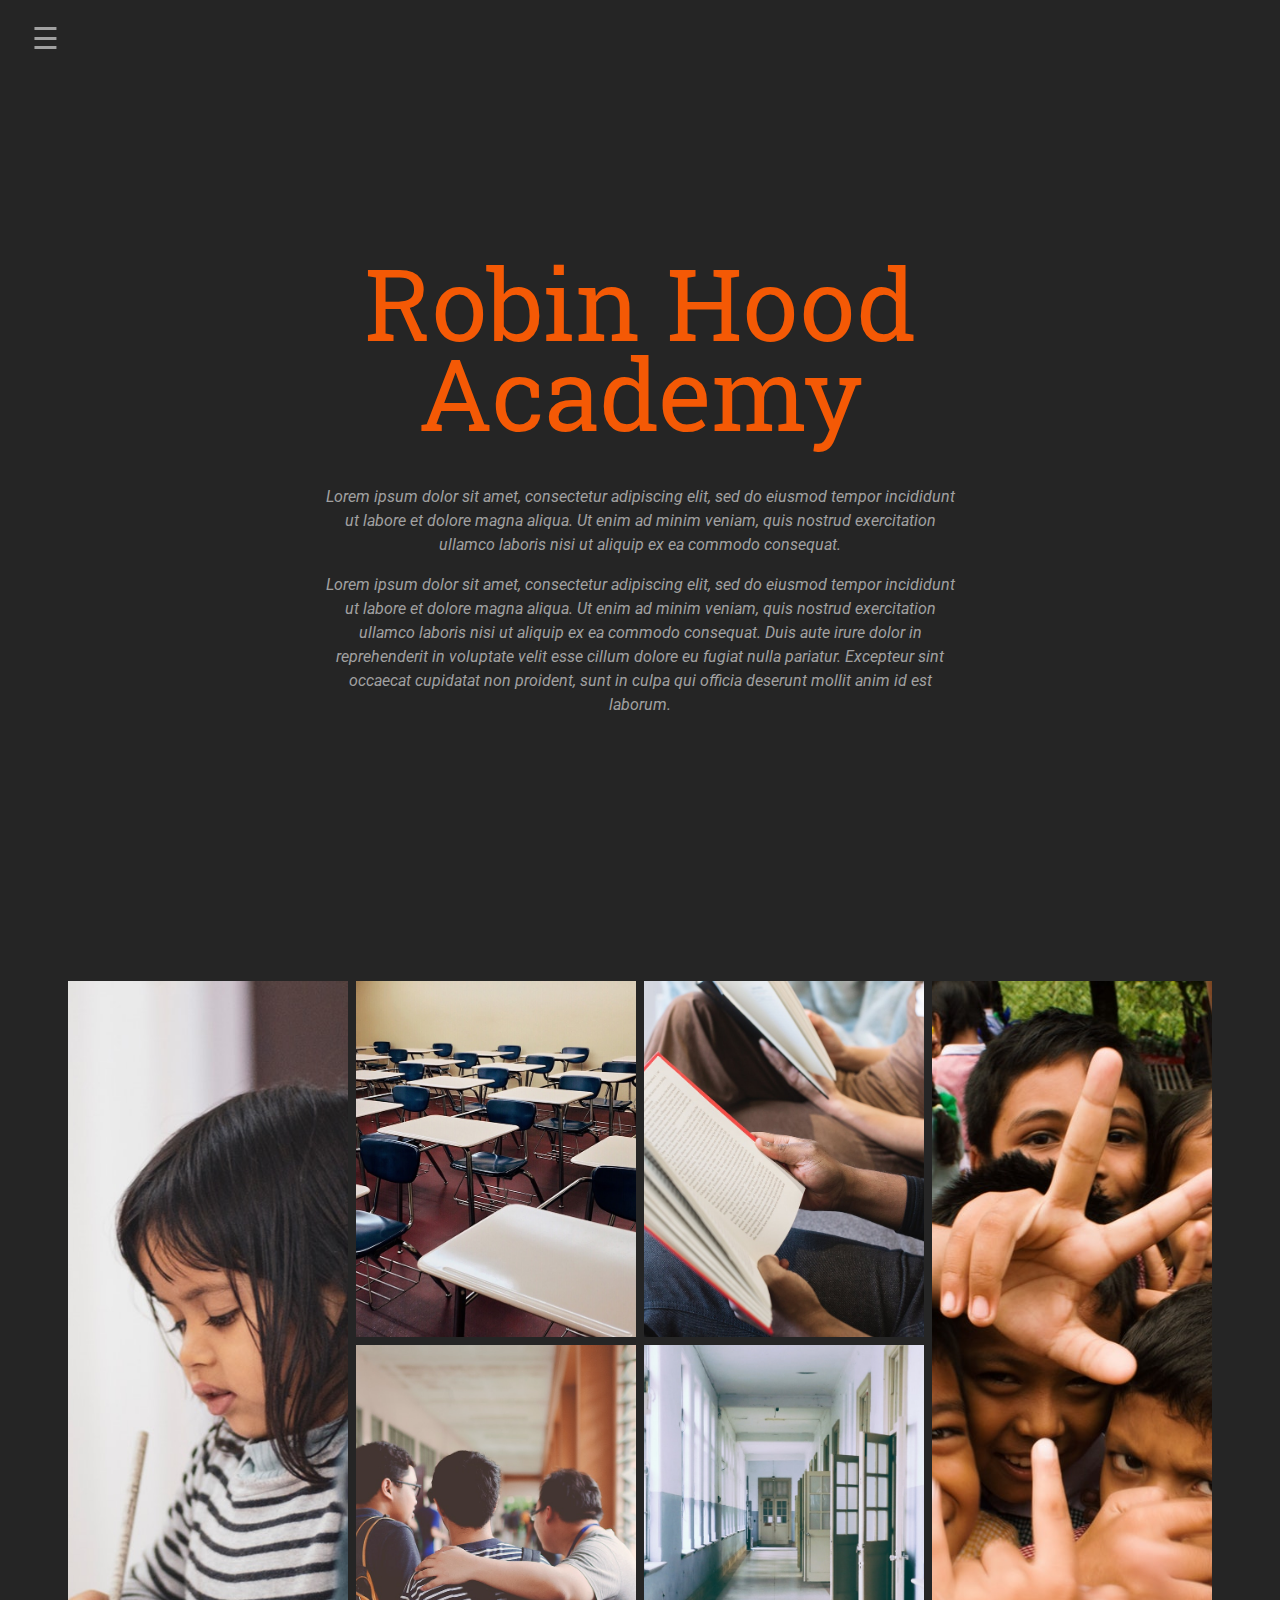
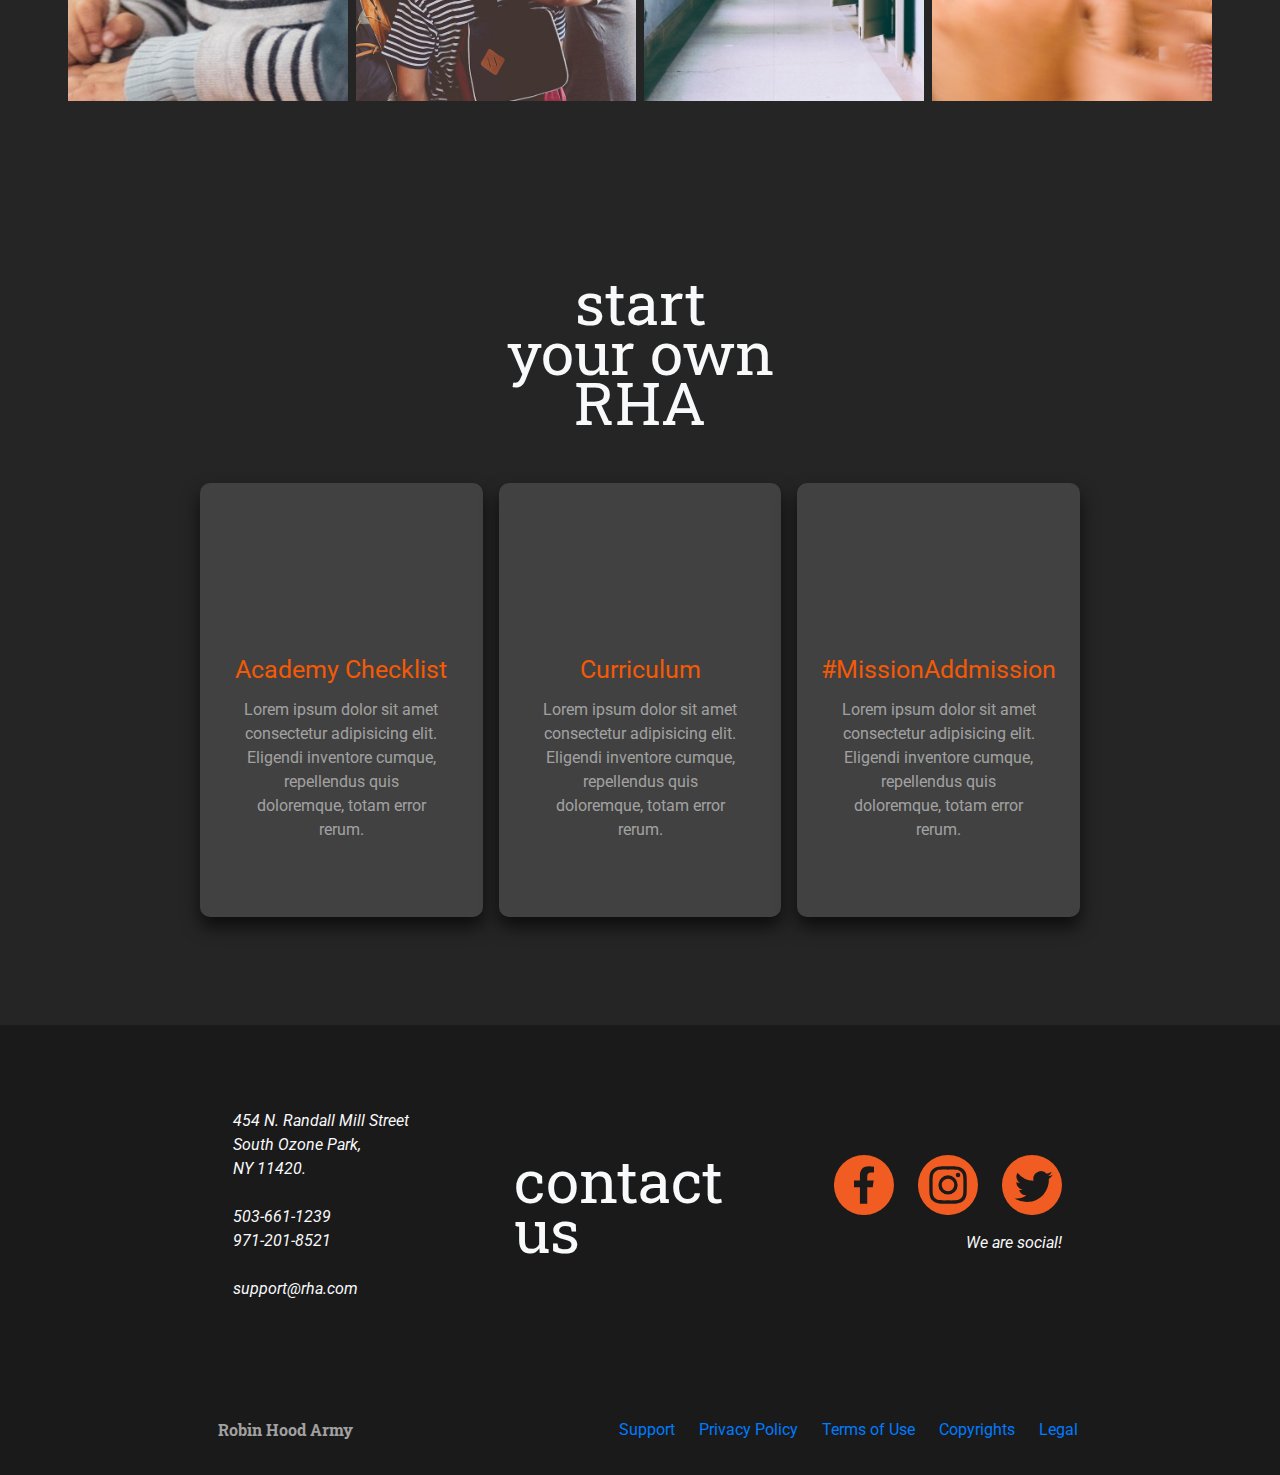
==== academy.html @ 15f53440 "Add files via upload" ====
<!doctype html>
<html>
<head>
	<meta charset="utf-8">
	<meta http-equiv="X-UA-Compatible" content="IE=edge">
	<meta name="viewport" content="width=device-width, initial-scale=1.0">
	<title>Academy</title>

		
	<!----------------FONTS----------------------->
	<link rel="stylesheet" href="https://kit-free.fontawesome.com/releases/latest/css/free.min.css" media="all">
	<link href="https://fonts.googleapis.com/css?family=Roboto|Roboto+Slab&display=swap" rel="stylesheet">
	<!-- <link href="https://fonts.googleapis.com/css?family=Lato&display=swap" rel="stylesheet"> -->
	<link href="https://fonts.googleapis.com/icon?family=Material+Icons" rel="stylesheet">

	<!----------------STYLESHEETS----------------------->
	<link href="css/bootstrap-4.0.0.css" rel="stylesheet" type="text/css">
	<link rel="stylesheet" type="text/css" href="semantic/dist/semantic.min.css">
	<link rel="stylesheet" href="css/masterstyle.css" type="text/css">
	<!-- <link rel="stylesheet" href="css/index-responsive.css" type="text/css"> -->
	
</head>

<body>
	
	

	<!-- ----------------NAV----------------------- -->
	<div id="mySidenav" class="sidenav">
		<a href="javascript:void(0)" class="closebtn" onclick="closeNav()">
			<i class="material-icons">arrow_back_ios</i>
		</a>
		<a href="#">Home</a>
		<a href="#">Academy</a>
		<a href="#">Robin Speaks</a>
		<a href="#">Contact</a>
		<a href="#">Join Us</a>
	</div>

	<nav id="main" class="sticky-top">
		<span style="font-size:30px;cursor:pointer" class="ml-3" onclick="openNav()">
			&#9776;
		</span>
	</nav>
	
	
	<!-- ----------------ACADEMY----------------------- -->
	<div class="container-fluid wrap-70 vh-100 academy-1200">
		<div class="row h-40 align-items-end justify-content-center">
			<div class="col roboto-slab fsize-100 tcolor-orange text-center">
				Robin Hood<br>Academy
			</div>
		</div>
		<div class="row justify-content-center mt-5">
			<div class="col-9 font-italic text-center">
				Lorem ipsum dolor sit amet, consectetur adipiscing elit, sed do eiusmod tempor incididunt ut 
				labore et dolore magna aliqua. Ut enim ad minim veniam, quis nostrud exercitation ullamco 
				laboris nisi ut aliquip ex ea commodo consequat.
			</div>
		</div>
		<div class="row justify-content-center">
			<div class="col-9 font-italic text-center mt-3">
				Lorem ipsum dolor sit amet, consectetur adipiscing elit, sed do eiusmod tempor incididunt ut 
				labore et dolore magna aliqua. Ut enim ad minim veniam, quis nostrud exercitation ullamco 
				laboris nisi ut aliquip ex ea commodo consequat. Duis aute irure dolor in reprehenderit in 
				voluptate velit esse cillum dolore eu fugiat nulla pariatur. Excepteur sint occaecat cupidatat 
				non proident, sunt in culpa qui officia deserunt mollit anim id est laborum.
			</div>
		</div>
	</div>

	<!-- ----------------ACADEMY-768----------------------- -->
	<div class="container-fluid wrap-90 mt-100 academy-768">
		<div class="row align-items-end justify-content-left">
			<div class="col roboto-slab fsize-60 tcolor-orange text-left">
				Robin Hood<br>Academy
			</div>
		</div>
		<div class="row  mt-4">
			<div class="col-11  ">
				Lorem ipsum dolor sit amet, consectetur adipiscing elit, sed do eiusmod tempor incididunt ut 
				labore et dolore magna aliqua. Ut enim ad minim veniam, quis nostrud exercitation ullamco 
				laboris nisi ut aliquip ex ea commodo consequat.
			</div>
		</div>
		<div class="row  mt-3">
			<div class="col-11 ">
				Lorem ipsum dolor sit amet, consectetur adipiscing elit, sed do eiusmod tempor incididunt ut 
				labore et dolore magna aliqua. Ut enim ad minim veniam, quis nostrud exercitation ullamco 
				laboris nisi ut aliquip ex ea commodo consequat. Duis aute irure dolor in reprehenderit in 
				voluptate velit esse cillum dolore eu fugiat nulla pariatur. Excepteur sint occaecat cupidatat 
				non proident, sunt in culpa qui officia deserunt mollit anim id est laborum.
			</div>
		</div>
	</div>


	<!-- ----------------ACADEMY-GALLERY----------------------- -->
	<div class="container-fluid wrap-90 vh-100 acad-gal-1200">
		<div class="row h-80 align-items-center justify content-center">

			<div class="col  m-1 h-100 bg-acad-1"></div>
			<div class="col  m-1 h-100">
				<div class="row h-50 pb-1">
					<div class="col h-100  bg-acad-2"></div>
				</div>
				<div class="row h-50 pt-1">
					<div class="col h-100  bg-acad-3"></div>
				</div>
			</div>
			<div class="col  m-1 h-100">
				<div class="row h-50 pb-1">
					<div class="col h-100  bg-acad-4"></div>
				</div>
				<div class="row h-50 pt-1">
					<div class="col h-100  bg-acad-5"></div>
				</div>
			</div>
			<div class="col  m-1 h-100 bg-acad-6"></div>
			
		</div>
	</div>
	<!-- ----------------ACADEMY-GALLERY-768----------------------- -->
	<div class="container-fluid acad-gal-768 wrap-90 mt-100 ">
		<div class="row " style="height: 250px;">
			<div class="col h-100 bg-acad-1 "></div>
		</div>
		<div class="row mt-2" style="height: 250px;">
			<div class="col h-100 bg-acad-2 "></div>
		</div>
		<div class="row mt-2" style="height: 250px;">
			<div class="col h-100 bg-acad-3 "></div>
		</div>
		<div class="row mt-2" style="height: 250px;">
			<div class="col h-100 bg-acad-4 "></div>
		</div>
		<div class="row mt-2" style="height: 250px;">
			<div class="col h-100 bg-acad-5 "></div>
		</div>
	</div>

	<!-- -------------------STARTRHA--------------------------------- -->
	<div class="container-fluid wrap-70 startrha-1200">
		<div class="row align-items-center ">
			<div class="col roboto-slab text-light fsize-60-h-50 text-center">
				start<br>your own<br>RHA
			</div>
		</div>
		<div class="row  vh-50 mt-5 justify-content-center">
			<div class="col  m-2 card-dark">
				<div class="row h-40 align-items-center justify-content-center">
					<i class="fas fa-tasks tcolor-orange fa-4x"></i>
				</div>
				<div class="row justify-content-center tcolor-orange fsize-25">
					Academy Checklist
				</div>
				<div class="row mt-3 justify-content-center">
					<div class="col-10 text-center">
						Lorem ipsum dolor sit amet consectetur adipisicing elit. Eligendi inventore cumque, repellendus quis doloremque, totam error rerum.
					</div>
				</div>
			</div>
			<div class="col  m-2 card-dark">
				<div class="row h-40 align-items-center justify-content-center">
					<i class="fas fa-clipboard tcolor-orange fa-4x"></i>
				</div>
				<div class="row justify-content-center tcolor-orange fsize-25">
					Curriculum
				</div>
				<div class="row mt-3  justify-content-center">
					<div class="col-10  text-center">
						Lorem ipsum dolor sit amet consectetur adipisicing elit. Eligendi inventore cumque, repellendus quis doloremque, totam error rerum.
					</div>
				</div>
			</div>
			<div class="col  m-2 card-dark">
				<div class="row h-40 align-items-center justify-content-center">
					<i class="fas fa-fist-raised tcolor-orange fa-4x"></i>
				</div>
				<div class="row justify-content-center tcolor-orange fsize-25">
					#MissionAddmission
				</div>
				<div class="row mt-3  justify-content-center">
					<div class="col-10  text-center">
						Lorem ipsum dolor sit amet consectetur adipisicing elit. Eligendi inventore cumque, repellendus quis doloremque, totam error rerum.
					</div>
				</div>
			</div>
		</div>
	</div>

	<!-- -------------------STARTRHA--------------------------------- -->
	<div class="container-fluid wrap-90 startrha-768 mt-100">
		<div class="row align-items-center ">
			<div class="col roboto-slab text-light fsize-60 text-left">
				start your own RHA
			</div>
		</div>
		<div class="row  mt-5 justify-content-left">
			<div class="col p-3 m-2 card-dark">
				<div class="row  align-items-center justify-content-center">
					<i class="fas fa-tasks tcolor-orange fa-4x"></i>
				</div>
				<div class="row mt-3 justify-content-center tcolor-orange fsize-25">
					Academy Checklist
				</div>
				<div class="row mt-2 justify-content-center">
					<div class="col-10 text-center">
						Lorem ipsum dolor sit amet consectetur adipisicing elit. Eligendi inventore cumque, repellendus quis doloremque, totam error rerum.
					</div>
				</div>
			</div>
		</div>
		<div class="row  justify-content-left">
			<div class="col p-3 m-2 card-dark">
				<div class="row  align-items-center justify-content-center">
					<i class="fas fa-clipboard tcolor-orange fa-4x"></i>
				</div>
				<div class="row mt-3 justify-content-center tcolor-orange fsize-25">
					Curriculum
				</div>
				<div class="row mt-2  justify-content-center">
					<div class="col-10  text-center">
						Lorem ipsum dolor sit amet consectetur adipisicing elit. Eligendi inventore cumque, repellendus quis doloremque, totam error rerum.
					</div>
				</div>
			</div>
		</div>
		<div class="row  justify-content-left">
			<div class="col p-3 m-2 card-dark">
				<div class="row align-items-center justify-content-center">
					<i class="fas fa-fist-raised tcolor-orange fa-4x"></i>
				</div>
				<div class="row mt-3 justify-content-center tcolor-orange fsize-25">
					#MissionAddmission
				</div>
				<div class="row mt-2  justify-content-center">
					<div class="col-10  text-center">
						Lorem ipsum dolor sit amet consectetur adipisicing elit. Eligendi inventore cumque, repellendus quis doloremque, totam error rerum.
					</div>
				</div>
			</div>
		</div>
	</div>



	<!-- ----------------CONTACT-US----------------------- -->
	<div class="container-fluid  vh-40 bg-darker mt-100 contact-1200">
		<div class="row h-100 align-items-center justify-content-center wrap-90 pr-0">

			<div class="col-3 ">

				<div class="row align-items-center">
					<div class="">
						<i class="fas fa-home fa-2x tcolor-orange"></i>
					</div>
					<div class="col font-italic text-light">
						454 N. Randall Mill Street<br>
						South Ozone Park,<br>
						NY 11420.
					</div>
				</div>
				<div class="row mt-4 mb-4 align-items-center">
					<div class="">
						<i class="fas fa-phone fa-2x tcolor-orange"></i>
					</div>
					<div class="col font-italic text-light">
						503-661-1239<br>
						971-201-8521
					</div>
				</div>
				<div class="row align-items-center">
					<div class="">
						<i class="fas fa-envelope fa-2x tcolor-orange"></i>
					</div>
					<div class="col font-italic text-light">
						support@rha.com
					</div>
				</div>

			</div>

			<div class="col-3 roboto-slab text-light fsize-60-h-50">
				contact<br>us
			</div>

			<div class="col-3 text-right text-light mr-0">
				<div class="row justify-content-end">
					<a href="">
						<img src="images/facebook-f-brands-circle.svg" height="60px" alt="">
					</a>
					<a href="">
						<img src="images/instagram-brands-circle.svg" class="ml-4" height="60px" alt="">
					</a>
					<a href="">
						<img src="images/twitter-brands-circle.svg" class="ml-4" height="60px" alt="">
					</a>
				</div>
				<div class="row mt-3  justify-content-end text-light font-italic">
					We are social!
				</div>
			</div>

		</div>
	</div>

	<!-- ----------------CONTACT-US-768----------------------- -->
	<div class="container-fluid  bg-darker mt-100 contact-768">
		<div class="row wrap-90 pt-5">
			<div class="col-3 roboto-slab text-light fsize-60-h-50">
				contact<br>us
			</div>
		</div>

		<div class="row mt-4 pl-3 align-items-center justify-content-center wrap-90">
			<div class="col ">
				<div class="row align-items-center">
					<div class="">
						<i class="fas fa-home fa-2x tcolor-orange"></i>
					</div>
					<div class="col font-italic text-light">
						454 N. Randall Mill Street<br>
						South Ozone Park,<br>
						NY 11420.
					</div>
				</div>
				<div class="row mt-4 mb-4 align-items-center">
					<div class="">
						<i class="fas fa-phone fa-2x tcolor-orange"></i>
					</div>
					<div class="col font-italic text-light">
						503-661-1239<br>
						971-201-8521
					</div>
				</div>
				<div class="row align-items-center">
					<div class="">
						<i class="fas fa-envelope fa-2x tcolor-orange"></i>
					</div>
					<div class="col font-italic text-light">
						support@rha.com
					</div>
				</div>
			</div>
		</div>
		
		<div class="row wrap-90 mt-5 pl-2">
			<a href="">
				<img src="images/facebook-f-brands-circle.svg" height="50px" alt="">
			</a>
			<a href="">
				<img src="images/instagram-brands-circle.svg" class="ml-4" height="50px" alt="">
			</a>
			<a href="">
				<img src="images/twitter-brands-circle.svg" class="ml-4" height="50px" alt="">
			</a>
		</div>

	</div>

	<!-- ----------------FOOTER----------------------- -->
	<div class="container-fluid bg-darker vh-10 footer-1200">
		<div class="row h-100 align-items-center wrap-70">
			<div class="col roboto-slab font-weight-bold">
				Robin Hood Army
			</div>
			<div class="">
				<a href="">Support</a>
			</div>
			<div class="ml-4">
				<a href="">Privacy Policy</a>
			</div>
			<div class="ml-4">
				<a href="">Terms of Use</a>
			</div>
			<div class="ml-4">
				<a href="">Copyrights</a>
			</div>
			<div class="ml-4">
				<a href="">Legal</a>
			</div>
		</div>
	</div>

	<!-- ----------------FOOTER-768----------------------- -->
	<div class="container-fluid bg-darker footer-768 pt-5 pb-3">
		<div class=" h-100 align-items-center wrap-90">
			<div class="col roboto-slab font-weight-bold">
				Robin Hood Army
			</div>
			<div class="ml-4">
				<a href="">Support</a>
			</div>
			<div class="ml-4">
				<a href="">Privacy Policy</a>
			</div>
			<div class="ml-4">
				<a href="">Terms of Use</a>
			</div>
			<div class="ml-4">
				<a href="">Copyrights</a>
			</div>
			<div class="ml-4">
				<a href="">Legal</a>
			</div>
		</div>
	</div>

</body>

<script src="semantic/dist/semantic.min.js"></script>
<script src="js/jquery-3.2.1.min.js"></script>
<script src="js/masterscript.js"></script>
<script src="js/popper.min.js"></script>
<script src="js/bootstrap-4.0.0.js"></script>
</body>
</html>
---- css/masterstyle.css ----
/*-------------GLOBAL-----------------*/
* {
	/* font-family: 'lato', sans-serif; */
/*	font-family: 'Roboto Slab', serif;*/
	/* color: #707070; */
	color: #a1a1a1;
	line-height: 1.5em;
	font-size: 16px;
	
}
body {background: #252525 !important;}

.zindex {z-index: -1; position: absolute;}
.wrap-70 {width: 70%; margin: 0 auto;}
.wrap-90 {width: 90%; margin: 0 auto;}

.mt-200 {margin-top: 200px;}

/*----------SIZING------------------------*/
.vh-100 {height: 100vh;}
.vh-90 {height: 90vh;}
.vh-60 {height: 60vh;}
.vh-50 {height: 50vh;}
.vh-40 {height: 40vh;}
.vh-30 {height: 30vh;}
.vh-10 {height: 10vh;}

.h-30 {height: 30% !important;}
.h-33 {height: 33% !important;}
.h-40px {height: 40px !important;}
.h-50px {height: 50px !important;}
.h-40 {height: 40% !important;}
.h-60 {height: 60% !important;}
.h-80 {height: 80% !important;}
.h-100 {height: 100% !important;}
.h-60px {height: 60px;}
.h-160px {height: 160px;}

.mt-100 {margin-top: 100px;}
.mt-150 {margin-top: 150px;}
.mt-200 {margin-top: 200px;}
.mt-250 {margin-top: 250px;}

/*----------COLORS---------------*/
.tcolor-orange {color: #F45905;}
.tcolor-light {color: #E4E4E4;}

.bg-dark {background-color: rgb(35, 35, 35) !important;}
.bg-darker {background-color: rgb(26, 26, 26); transition: 0.3s; border: 0;}

.overlay {background: rgba(0, 0, 0, 0.507); transition: 0.3s;}
.overlay:hover {background: rgba(0, 0, 0, 0.062);}

.text-overlay-1,
.text-overlay-2,
.text-overlay-3,
.text-overlay-4,
.text-overlay-5,
.text-overlay-6 {transition: 0.3s;}

.card-dark {
	background: #414141;
	border-radius: 10px;
	box-shadow: 0 10px 18px rgba(0, 0, 0, 0.658);
}

/*----------FONTS---------------*/
.lheight-50 {line-height: 50px;}

.fsize-100 {font-size: 100px; line-height: 90px;}
.fsize-60-h-50 {font-size: 60px; line-height: 50px;}
.fsize-60 {font-size: 60px; line-height: 60px;}
.fsize-25 {font-size: 25px; line-height: 25px;}
.roboto-slab {font-family: 'Roboto Slab', serif;}

/*----------BUTTONS---------------*/
.theme-button {
	border: 3px #F45905 solid;
	background: none;
	color: #F45905;
	font-weight: 600;
	font-size: 20px;
	border-radius: 20px;
	padding: 5px 20px 5px 20px;
	transition: .3s;
}
.theme-button:hover {
	/* transform: scale(1.1); */
	border: 3px #F45905 solid;
	background: #F45905;
	color: #ffffff;
	border-radius: 20px 0;
}

/*----------IMAGES---------------*/
.bg-prob-img-1 {
	background-image: url(/images/Problem/1.jpg);
	background-repeat: no-repeat;
	background-position-y: center;
	background-size: cover;
}
.bg-prob-img-2 {
	background-image: url(/images/Problem/2.jpg);
	background-repeat: no-repeat;
	background-position-y: center;
	background-size: cover;
}
.bg-prob-img-3 {
	background-image: url(/images/Problem/3.jpg);
	background-repeat: no-repeat;
	background-position-y: center;
	background-size: cover;
}
.bg-prob-img-4 {
	background-image: url(/images/Problem/4.jpg);
	background-repeat: no-repeat;
	/* background-position-x: -160px; */
	background-size: cover;
}
.bg-prob-img-5 {
	background-image: url(/images/Problem/5.jpg);
	background-repeat: no-repeat;
	background-position-y: center;
	background-size: cover;
}
.bg-prob-img-6 {
	background-image: url(/images/Problem/6.jpg);
	background-repeat: no-repeat;
	background-position: top;
	background-size: cover;
}

/* ------ACADEMY_IMAGES----------------- */
.bg-acad-1 {
	background-image: url(/images/academy/1.jpg);
	background-repeat: no-repeat;
	background-position: top;
	background-size: cover;
}
.bg-acad-2 {
	background-image: url(/images/academy/2.jpg);
	background-repeat: no-repeat;
	background-position: top;
	background-size: cover;
}
.bg-acad-3 {
	background-image: url(/images/academy/3.jpg);
	background-repeat: no-repeat;
	background-position: top;
	background-size: cover;
}
.bg-acad-4 {
	background-image: url(/images/academy/4.jpg);
	background-repeat: no-repeat;
	background-position: top;
	background-size: cover;
}
.bg-acad-5 {
	background-image: url(/images/academy/5.jpg);
	background-repeat: no-repeat;
	background-position: top;
	background-size: cover;
}
.bg-acad-6 {
	background-image: url(/images/academy/6.jpg);
	background-repeat: no-repeat;
	background-position: top;
	background-size: cover;
}


.img-1 {
	height: 360px;
	width: 360px;
}

/* --------------MISC---------------- */
.pointer {cursor: pointer !important;}

/*------------NAV-----------------*/

.sidenav {
	height: 100%;
	width: 0;
	position: fixed;
	z-index: 1;
	top: 0;
	left: 0;
	background-color: #111;
	overflow-x: hidden;
	transition: 0.5s;
	padding-top: 60px;
}
  
.sidenav a {
	padding: 8px 8px 8px 32px;
	text-decoration: none;
	font-size: 20px;
	color: #818181;
	display: block;
	transition: 0.3s;
}
  
.sidenav a:hover {
	color: #f1f1f1;
}
  
.sidenav .closebtn {
	position: absolute;
	top: 0;
	right: 25px;
	font-size: 36px;
	margin-left: 50px;
}
  
#main {
	transition: margin-left .5s;
	padding: 16px;
}
  
@media screen and (max-height: 450px) {
	.sidenav {padding-top: 15px;}
	.sidenav a {font-size: 18px;}
}

/* -------------------------RESPONSIVE ---------------------*/
@media (min-width: 1200px) {
	.main-768{display: none;}
	.problem-992-768 {display: none;}
	.timeline-992-768 {display: none;}
	.idea-768 {display: none;}
	.brobin-768 {display: none;}
	.contact-768 {display: none;}
	.footer-768 {display: none;}

	.joinus-768 {display: none;}

	.startrha-768 {display: none;}
	.academy-768 {display: none;}
	.acad-gal-768 {display: none;}
	.problem-576 {display: none;}
	.brobin-576{display: none;}
}

@media (min-width: 992px) and (max-width: 1200px){
	.problem-1200 {display: none;}
	.timeline-1200 {display: none;}
	.brobin-1200 {display: block;}

	.main-768 {display: none;}
	.idea-768 {display: none;}
	.brobin-768 {display: none;}
	.contact-768 {display: none;}
	.footer-768 {display: none;}

	.joinus-768 {display: none;}
	.startrha-768 {display: none;}
	.academy-768 {display: none;}

	
	.acad-gal-768 {display: none;}
	.problem-992-768 {display: block;}
	.timeline-992-768 {display: block;}


	.problem-576 {display: none;}
	.brobin-576{display: none;}
}

@media (min-width: 768px) and (max-width: 992px){
	.main-1200 {display: none;}
	.problem-1200 {display: none;}
	.idea-1200 {display: none;}
	.timeline-1200 {display: none;}
	.brobin-1200 {display: none;}
	.contact-1200 {display: none;}
	.footer-1200 {display: none;}
	.academy-1200 {display: none;}
	.acad-gal-1200 {display: none;}


	.joinus-1200 {display: none;}

	.startrha-1200 {display: none;}

	/* .problem-992 {display: none;} */
	/* .timeline-992 {display: none;} */

	.main-768 {display: block;}
	.problem-992-768 {display: block;}
	.idea-768 {display: block;}
	.timeline-992-768 {display: block;}
	.brobin-768{display: block;}
	.contact-768 {display: block;}
	.footer-768 {display: block;}
	
	.joinus-768 {display: block;}

	.startrha-768 {display: block;}
	.academy-768 {display: block;}


	.problem-576 {display: none;}
	.brobin-576{display: none;}
	.acad-gal-768 {display: block;}
}

@media (max-width: 768px) {
	.main-1200 {display: none;}
	.problem-1200 {display: none;}
	.idea-1200 {display: none;}
	.timeline-1200 {display: none;}
	.brobin-1200 {display: none;}
	.contact-1200 {display: none;}
	.footer-1200 {display: none;}

	.acad-gal-1200 {display: none;}

	.academy-1200 {display: none;}


	.joinus-1200 {display: none;}

	.startrha-1200 {display: none;}


	.main-768 {display: block;}
	.problem-992-768 {display: none;}
	.idea-768 {display: block;}
	.timeline-992-768 {display: block;}
	.brobin-768{display: none;}
	.contact-768 {display: block;}
	.footer-768 {display: block;}
	.academy-768 {display: block;}


	.acad-gal-768 {display: block;}
	.joinus-768 {display: block;}

	.problem-576 {display: block;}
	.brobin-576{display: block;}
}
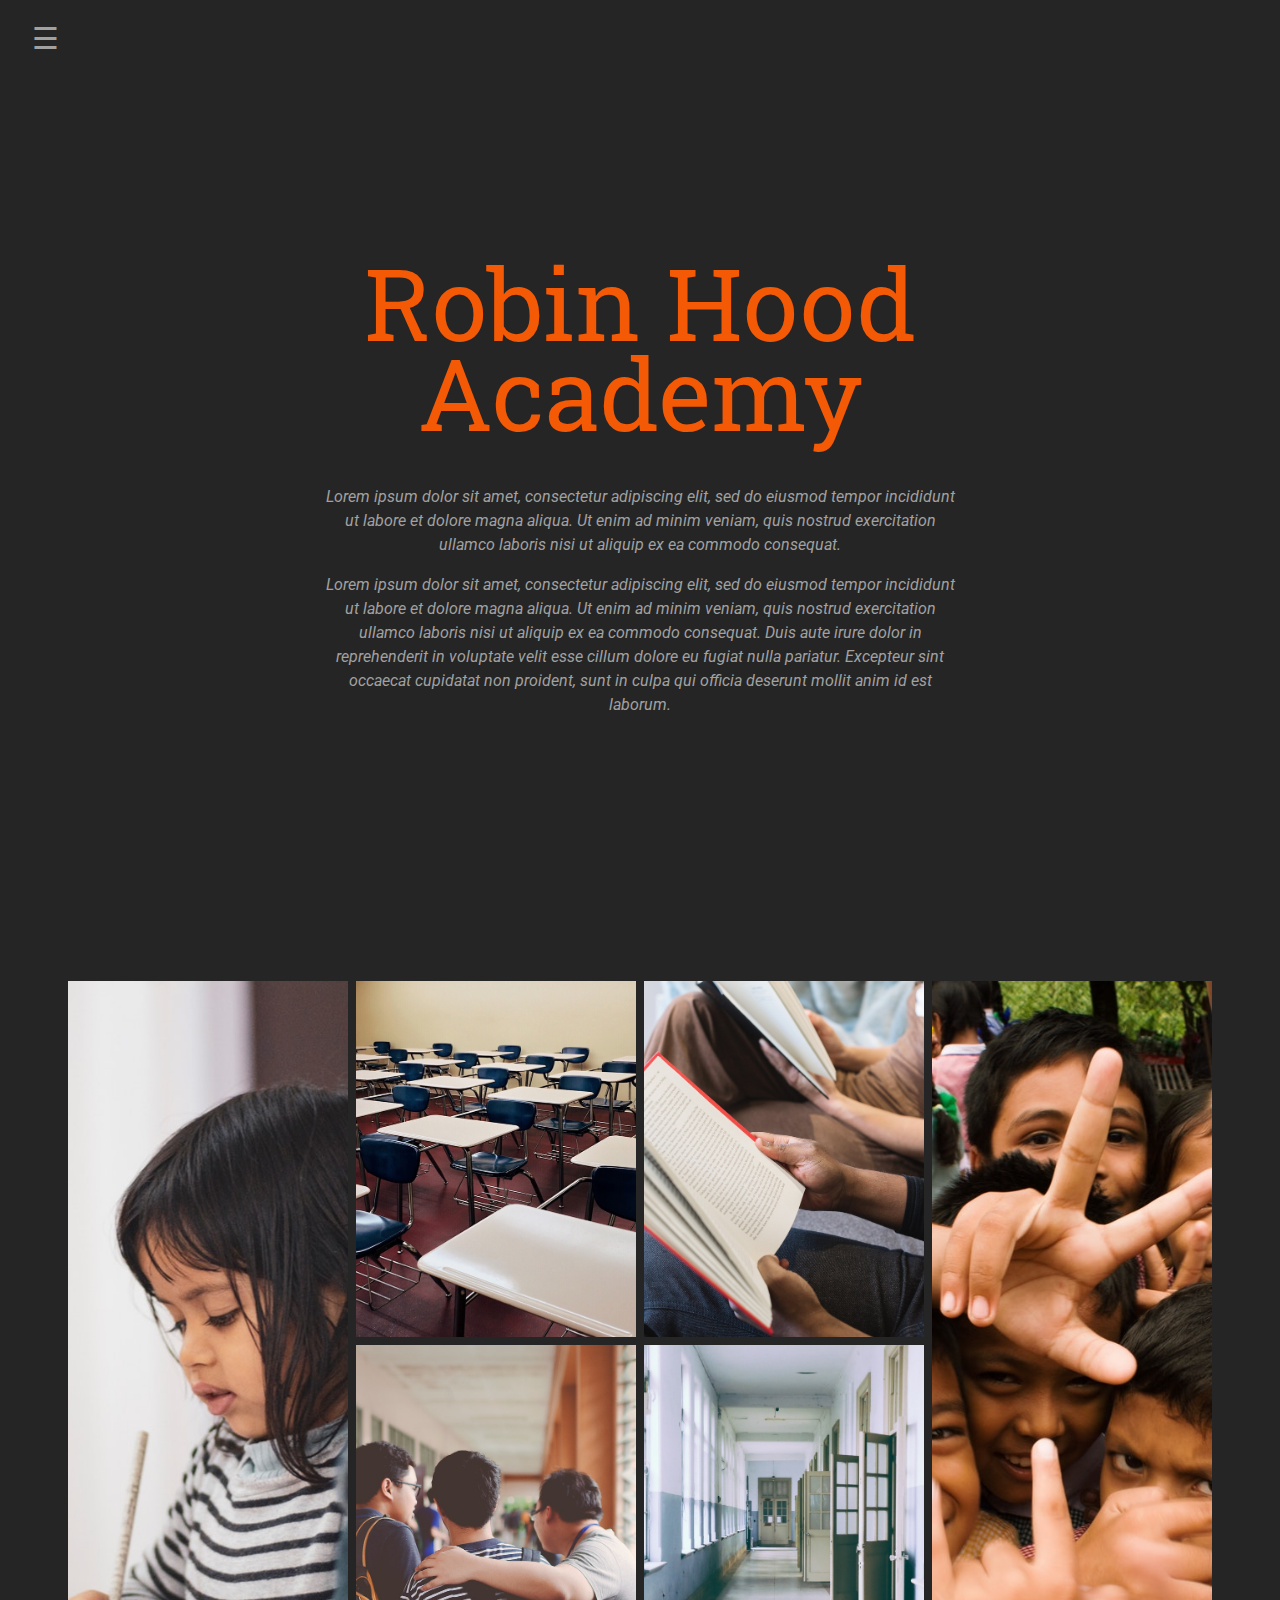
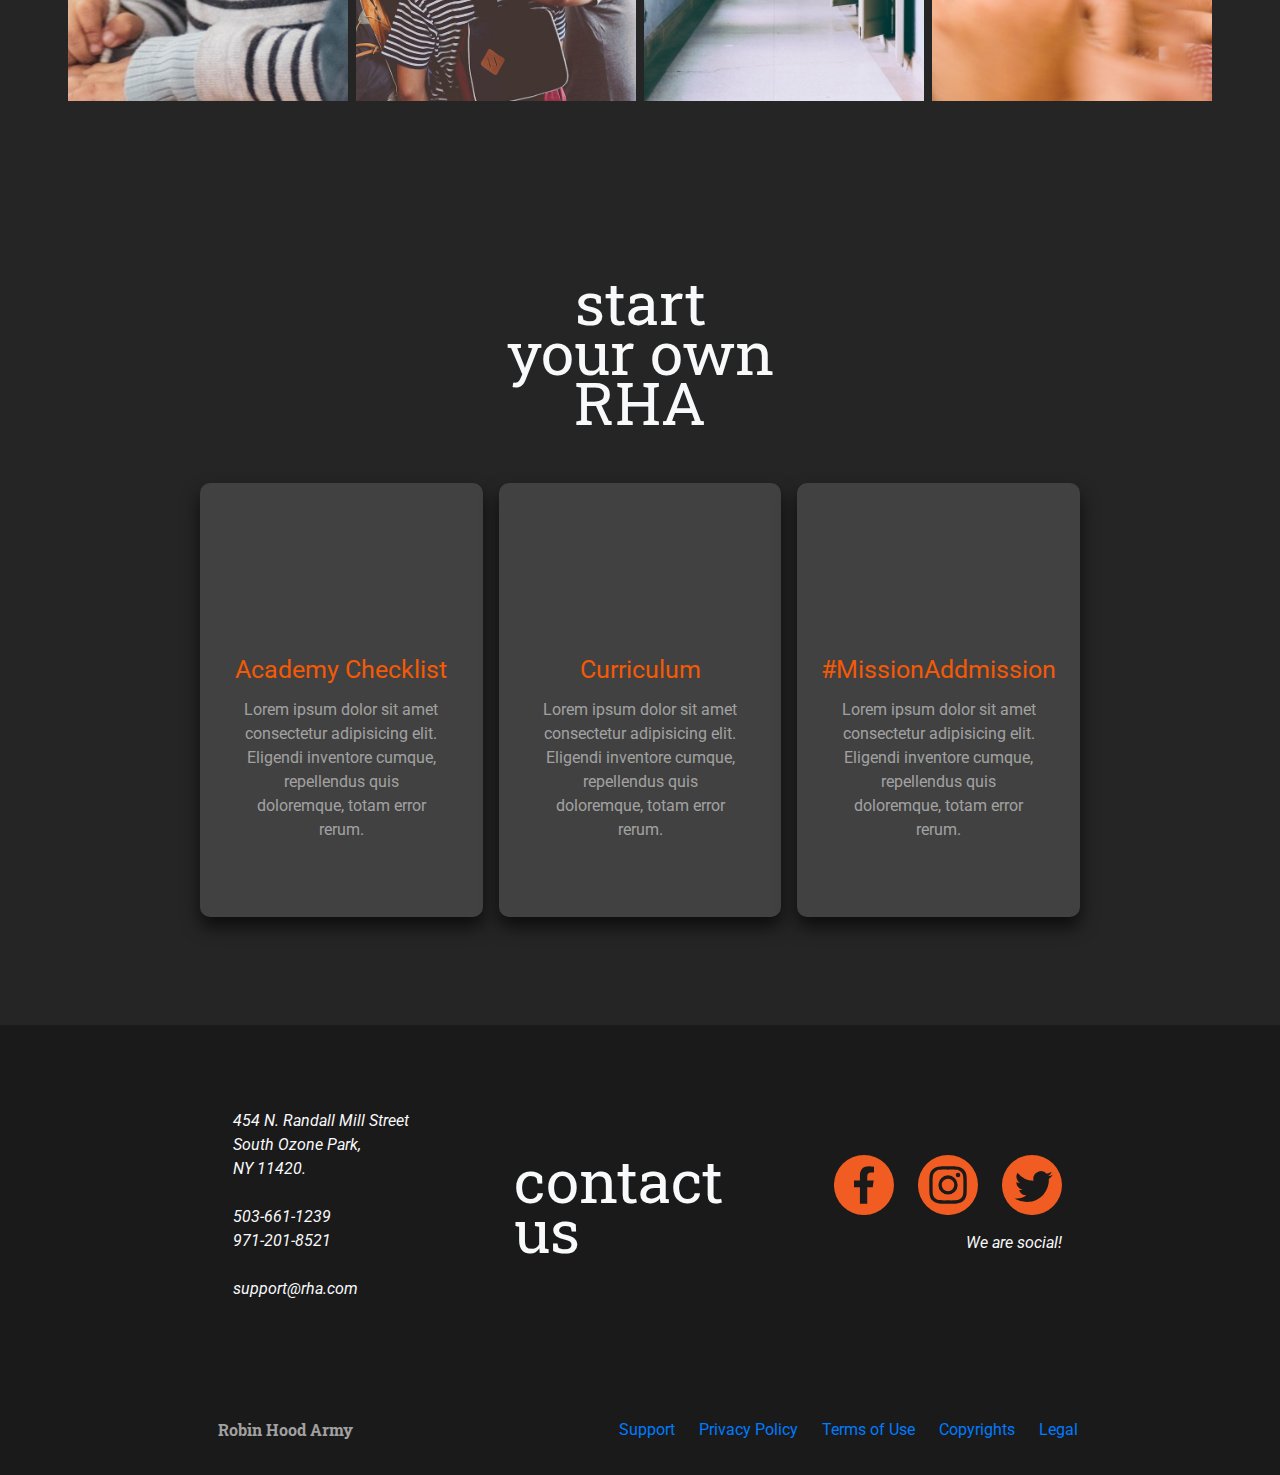
==== commit eb6b67a3: "Update academy.html" ====
--- a/academy.html
+++ b/academy.html
@@ -4,6 +4,7 @@
 	<meta charset="utf-8">
 	<meta http-equiv="X-UA-Compatible" content="IE=edge">
 	<meta name="viewport" content="width=device-width, initial-scale=1.0">
+	<meta name="theme-color" content="#252525">
 	<title>Academy</title>
 
 		
@@ -30,14 +31,14 @@
 		<a href="javascript:void(0)" class="closebtn" onclick="closeNav()">
 			<i class="material-icons">arrow_back_ios</i>
 		</a>
-		<a href="#">Home</a>
+		<a href="index.html">Home</a>
 		<a href="#">Academy</a>
 		<a href="#">Robin Speaks</a>
 		<a href="#">Contact</a>
-		<a href="#">Join Us</a>
-	</div>
-
-	<nav id="main" class="sticky-top">
+		<a href="joinus.html">Join Us</a>
+	</div>
+
+	<nav id="main" class="">
 		<span style="font-size:30px;cursor:pointer" class="ml-3" onclick="openNav()">
 			&#9776;
 		</span>
--- a/css/masterstyle.css
+++ b/css/masterstyle.css
@@ -94,37 +94,37 @@
 
 /*----------IMAGES---------------*/
 .bg-prob-img-1 {
-	background-image: url(/images/Problem/1.jpg);
+	background-image: url(../images/Problem/1.jpg);
 	background-repeat: no-repeat;
 	background-position-y: center;
 	background-size: cover;
 }
 .bg-prob-img-2 {
-	background-image: url(/images/Problem/2.jpg);
+	background-image: url(../images/Problem/2.jpg);
 	background-repeat: no-repeat;
 	background-position-y: center;
 	background-size: cover;
 }
 .bg-prob-img-3 {
-	background-image: url(/images/Problem/3.jpg);
+	background-image: url(../images/Problem/3.jpg);
 	background-repeat: no-repeat;
 	background-position-y: center;
 	background-size: cover;
 }
 .bg-prob-img-4 {
-	background-image: url(/images/Problem/4.jpg);
+	background-image: url(../images/Problem/4.jpg);
 	background-repeat: no-repeat;
 	/* background-position-x: -160px; */
 	background-size: cover;
 }
 .bg-prob-img-5 {
-	background-image: url(/images/Problem/5.jpg);
+	background-image: url(../images/Problem/5.jpg);
 	background-repeat: no-repeat;
 	background-position-y: center;
 	background-size: cover;
 }
 .bg-prob-img-6 {
-	background-image: url(/images/Problem/6.jpg);
+	background-image: url(../images/Problem/6.jpg);
 	background-repeat: no-repeat;
 	background-position: top;
 	background-size: cover;
@@ -132,37 +132,37 @@
 
 /* ------ACADEMY_IMAGES----------------- */
 .bg-acad-1 {
-	background-image: url(/images/academy/1.jpg);
+	background-image: url(../images/academy/1.jpg);
 	background-repeat: no-repeat;
 	background-position: top;
 	background-size: cover;
 }
 .bg-acad-2 {
-	background-image: url(/images/academy/2.jpg);
+	background-image: url(../images/academy/2.jpg);
 	background-repeat: no-repeat;
 	background-position: top;
 	background-size: cover;
 }
 .bg-acad-3 {
-	background-image: url(/images/academy/3.jpg);
+	background-image: url(../images/academy/3.jpg);
 	background-repeat: no-repeat;
 	background-position: top;
 	background-size: cover;
 }
 .bg-acad-4 {
-	background-image: url(/images/academy/4.jpg);
+	background-image: url(../images/academy/4.jpg);
 	background-repeat: no-repeat;
 	background-position: top;
 	background-size: cover;
 }
 .bg-acad-5 {
-	background-image: url(/images/academy/5.jpg);
+	background-image: url(../images/academy/5.jpg);
 	background-repeat: no-repeat;
 	background-position: top;
 	background-size: cover;
 }
 .bg-acad-6 {
-	background-image: url(/images/academy/6.jpg);
+	background-image: url(../images/academy/6.jpg);
 	background-repeat: no-repeat;
 	background-position: top;
 	background-size: cover;
@@ -339,4 +339,4 @@
 
 	.problem-576 {display: block;}
 	.brobin-576{display: block;}
-}+}
